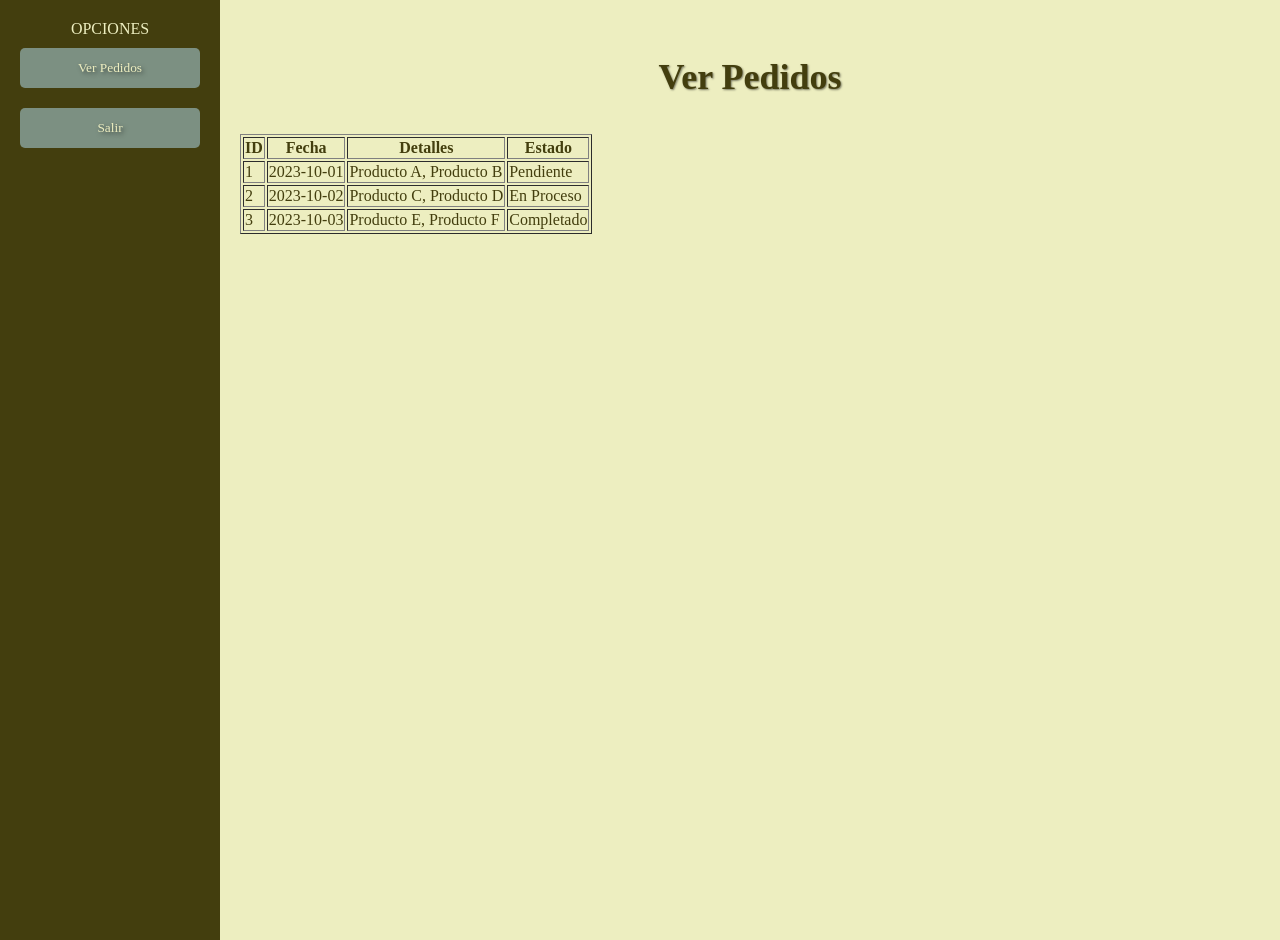
==== paneles/cocina/m.verPedidos.html @ bf5cd679 "Add files via upload" ====
<!DOCTYPE html>
<html lang="es">

<head>
    <meta charset="UTF-8">
    <meta name="viewport" content="width=device-width, initial-scale=1.0">
    <link rel="stylesheet" href="../../css/estilos.globales.css">
    <link rel="stylesheet" href="../../css/estilo.paneles.css">
    <link rel="stylesheet" href="../../css/estilos.cocina.css">
    <title>Panel de la Cocina</title>
</head>

<body>

    <button class="Menu-Opciones" onclick="toggleMenu()">
        ☰
    </button>
    <div class="plateral">
        <div class="Popciones">
            <label for="opciones">OPCIONES</label>
            <button class="btnG" onclick="irPanel('ver-pedidos')">Ver Pedidos</button>
            <button class="btnG" onclick="irPanel('salir')">Salir</button>
        </div>
    </div>
    <div class="contenido">

        <h3>Ver Pedidos</h3>
        <div class="tabla-empleados">
            <table border="1">
                <thead>
                    <tr>
                        <th>ID</th>
                        <th>Fecha</th>
                        <th>Detalles</th>
                        <th>Estado</th>
                    </tr>

                </thead>
                <tbody>
                    <tr>
                        <td>1</td>
                        <td>2023-10-01</td>
                        <td>Producto A, Producto B</td>
                        <td>Pendiente</td>
                    </tr>

                    <tr>
                        <td>2</td>
                        <td>2023-10-02</td>
                        <td>Producto C, Producto D</td>
                        <td>En Proceso</td>
                    </tr>

                    <tr>
                        <td>3</td>
                        <td>2023-10-03</td>
                        <td>Producto E, Producto F</td>
                        <td>Completado</td>
                    </tr>
                </tbody>
            </table>
        </div>
    </div>
    <script src="../../js/Global.js"></script>
</body>

</html>
---- css/estilos.globales.css ----
/* root Variables de color para el diseño global */
:root {
    --Cfondo: #EDEEC0;
    --cu1: #433E0E;
    --co2: #A7A284;
    --btn: #7C9082;
    --co3: #D0C88E;
}
/*Body Global o Base*/
body {
    background-color: var(--Cfondo);
    margin: 0;
    height: 100vh;
    display: flex;
    font-family: 'Times New Roman', Times, serif;
}

.btnG {
    background-color: var(--btn);
    color: var(--Cfondo);
    border: none;
    border-radius: 5px;
    cursor: pointer;
    align-self: center;
    margin: 5px 5px;
    text-shadow: 2px 2px 4px rgba(0, 0, 0, 0.5);
    transition: transform 0.2s;
    font-family: 'Times New Roman', Times, serif;
}

.btnG:hover {
    background-color: #6B7A6B;
    transform: scale(1.05);
}

.Ctexto {
    width: 100%;
    height: 25px;
    font-size: 18px;
    border-radius: 5px;
    margin: 15px 0px;
    font-family: 'Times New Roman', Times, serif;
}


.Orden {
    display: flex;
    flex-direction: row;
    margin-top: 20px;
}

.Op-Menu {
    margin-left: 5px;
    border: 1px solid black;
    border-radius: 5px;
    padding: 20px;
    width: 200px;
    background-color: var(--co3);
    display: flex;
    flex-direction: column;
}
.N-OP_M {
    font-size: 16px;
    font-family: 'Times New Roman', Times, serif;
    font-weight: bold;
}

.Op-Menu img {
    width: 140px;
    height: 150px;
    object-fit: cover;
    margin: 10px 0;
}
---- css/estilo.paneles.css ----
/*no se pone display flex ya que en globals.css se define el display flex para el body */
body {
    flex-direction: row;
}
/*estilos persoanlizado del botón de opciones */
.btnG {
    width: 180px;
    margin: 10px 0px;
    height: 40px;
}
/*Contenido principal*/
.contenido {
    width: 100%;
    background-color: transparent;
    color: var(--cu1);
    padding: 20px;
}

.contenido h3 {
    font-size: 36px;
    font-family: 'Times New Roman', Times, serif;
    text-align: center;
    text-shadow: 1px 1px 2px rgba(0, 0, 0, 0.5);
}

.contenido h4 {
    font-size: 24px;
    font-family: 'Times New Roman', Times, serif;
    margin: 20px 0px 20px 0px;
}
/*Boton para el @media*/
.Menu-Opciones {
    display: none;
}
/*Panel lateral*/
.plateral {
    display: flex;
    flex-direction: column;
    min-height: 100vh;
    width: 200px;
    background-color: var(--cu1);
    color: var(--Cfondo);
    padding: 20px;
}
/* Grupo de opciones */
.Popciones {
    display: flex;
    flex-direction: column;
    align-items: center;
}


@media screen and (max-width: 768px) {
    .Menu-Opciones {
        display: flex;
        width: 30px;
        background-color: var(--cu1);
        color: var(--Cfondo);
    }

    .plateral {
        width: 30px;
    }

    .contenido h3,
    .contenido h4 {
        font-size: 20px;
    }

    .Popciones {
        display: none;
    }

    .plateral.activo {
        width: 180px;
        display: flex;
    }

    .Popciones.activo {
        display: flex;
        width: 100%;
        margin: 1px 1px 1px 1px;
        border-radius: 5px;
    }

    .btnG {
        display: block;
        width: 100%;
    }
}
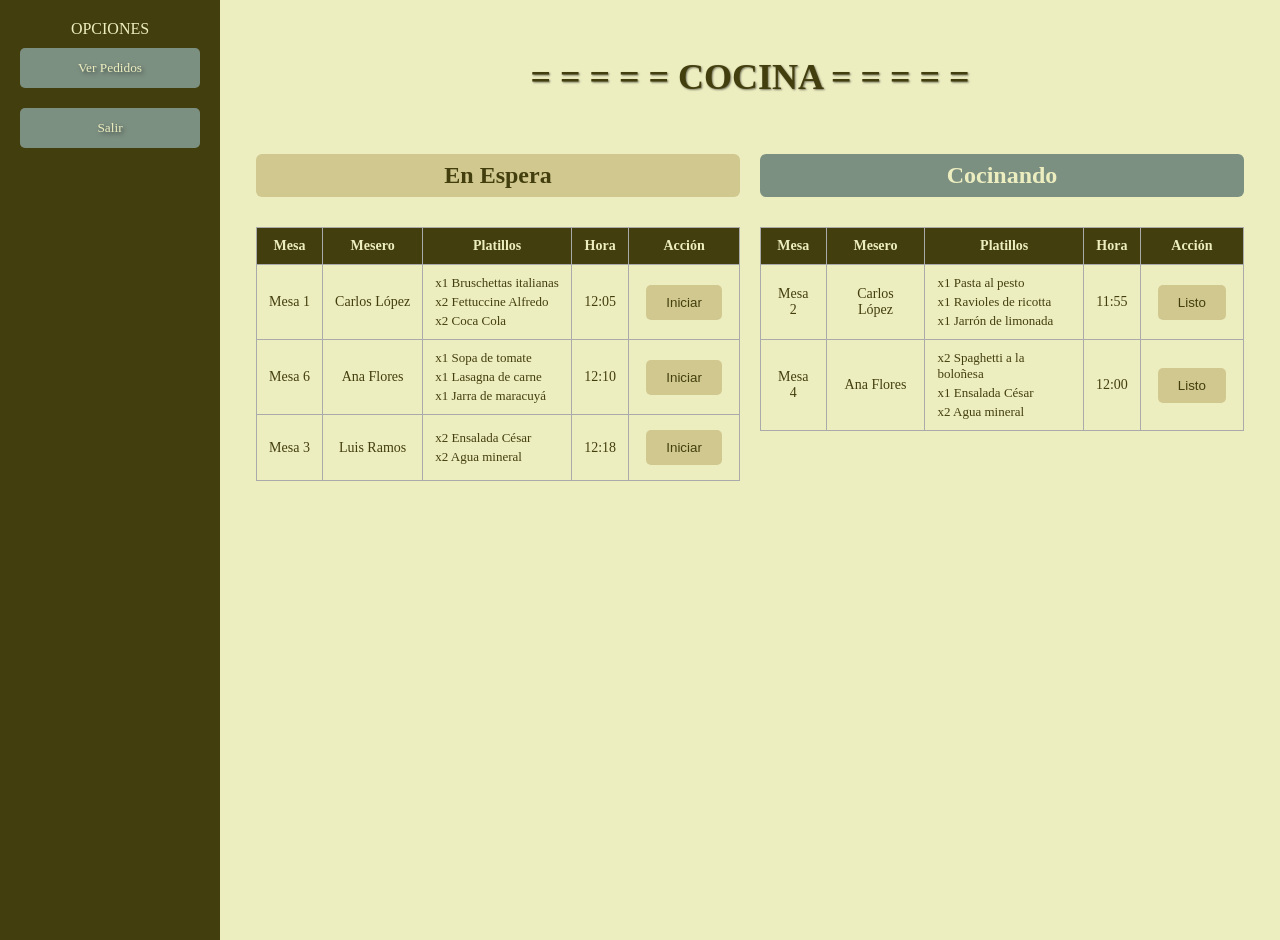
==== commit 2406b18b: "Update m.verPedidos.html" ====
--- a/paneles/cocina/m.verPedidos.html
+++ b/paneles/cocina/m.verPedidos.html
@@ -24,44 +24,114 @@
     </div>
     <div class="contenido">
 
-        <h3>Ver Pedidos</h3>
-        <div class="tabla-empleados">
-            <table border="1">
-                <thead>
-                    <tr>
-                        <th>ID</th>
-                        <th>Fecha</th>
-                        <th>Detalles</th>
-                        <th>Estado</th>
-                    </tr>
+        <h3>= = = = = COCINA = = = = =</h3>
 
-                </thead>
-                <tbody>
-                    <tr>
-                        <td>1</td>
-                        <td>2023-10-01</td>
-                        <td>Producto A, Producto B</td>
-                        <td>Pendiente</td>
-                    </tr>
+        <div class="cd-cocina">
 
-                    <tr>
-                        <td>2</td>
-                        <td>2023-10-02</td>
-                        <td>Producto C, Producto D</td>
-                        <td>En Proceso</td>
-                    </tr>
+            <!-- TABLA 1: En espera -->
+            <div class="cd-seccion">
+                <h4 class="titulo espera"> En Espera</h4>
+                <table border="1">
+                    <thead>
+                        <tr>
+                            <th>Mesa</th>
+                            <th>Mesero</th>
+                            <th>Platillos</th>
+                            <th>Hora</th>
+                            <th>Acción</th>
+                        </tr>
+                    </thead>
+                    <tbody>
+                        <tr>
+                            <td>Mesa 1</td>
+                            <td>Carlos López</td>
+                            <td>
+                                <ul class="lista">
+                                    <li>x1 Bruschettas italianas</li>
+                                    <li>x2 Fettuccine Alfredo</li>
+                                    <li>x2 Coca Cola</li>
+                                </ul>
+                            </td>
+                            <td>12:05</td>
+                            <td><button class="btnM">Iniciar</button></td>
+                        </tr>
+                        <tr>
+                            <td>Mesa 6</td>
+                            <td>Ana Flores</td>
+                            <td>
+                                <ul class="lista">
+                                    <li>x1 Sopa de tomate</li>
+                                    <li>x1 Lasagna de carne</li>
+                                    <li>x1 Jarra de maracuyá</li>
+                                </ul>
+                            </td>
+                            <td>12:10</td>
+                            <td><button class="btnM">Iniciar</button></td>
+                        </tr>
+                        <tr>
+                            <td>Mesa 3</td>
+                            <td>Luis Ramos</td>
+                            <td>
+                                <ul class="lista">
+                                    <li>x2 Ensalada César</li>
+                                    <li>x2 Agua mineral</li>
+                                </ul>
+                            </td>
+                            <td>12:18</td>
+                            <td><button class="btnM">Iniciar</button></td>
+                        </tr>
+                    </tbody>
+                </table>
+            </div>
 
-                    <tr>
-                        <td>3</td>
-                        <td>2023-10-03</td>
-                        <td>Producto E, Producto F</td>
-                        <td>Completado</td>
-                    </tr>
-                </tbody>
-            </table>
+            <!-- TABLA 2: Cocinando -->
+            <div class="cd-seccion">
+                <h4 class="titulo cocinando"> Cocinando</h4>
+                <table border="1">
+                    <thead>
+                        <tr>
+                            <th>Mesa</th>
+                            <th>Mesero</th>
+                            <th>Platillos</th>
+                            <th>Hora</th>
+                            <th>Acción</th>
+                        </tr>
+                    </thead>
+                    <tbody>
+                        <tr>
+                            <td>Mesa 2</td>
+                            <td>Carlos López</td>
+                            <td>
+                                <ul class="lista">
+                                    <li>x1 Pasta al pesto</li>
+                                    <li>x1 Ravioles de ricotta</li>
+                                    <li>x1 Jarrón de limonada</li>
+                                </ul>
+                            </td>
+                            <td>11:55</td>
+                            <td><button class="btnM">Listo</button></td>
+                        </tr>
+                        <tr>
+                            <td>Mesa 4</td>
+                            <td>Ana Flores</td>
+                            <td>
+                                <ul class="lista">
+                                    <li>x2 Spaghetti a la boloñesa</li>
+                                    <li>x1 Ensalada César</li>
+                                    <li>x2 Agua mineral</li>
+                                </ul>
+                            </td>
+                            <td>12:00</td>
+                            <td><button class="btnM">Listo</button></td>
+                        </tr>
+                    </tbody>
+                </table>
+            </div>
+
         </div>
+    </div>
     </div>
     <script src="../../js/Global.js"></script>
 </body>
 
-</html>+</html>
--- a/css/estilos.cocina.css
+++ b/css/estilos.cocina.css
@@ -0,0 +1,120 @@
+
+.cd-cocina {
+    display: flex;
+    flex-direction: row;
+    gap: 20px;
+    padding: 0 16px 16px 16px;
+    box-sizing: border-box;
+    width: 100%;
+    align-items: flex-start;
+}
+
+.cd-seccion {
+    flex: 1;
+    display: flex;
+    flex-direction: column; ;
+    gap: 10px;
+}
+
+/* Títulos de cada tabla */
+.titulo {
+    font-size: 18px;
+    font-family: 'Times New Roman', Times, serif;
+    text-align: center;
+    padding: 8px;
+    border-radius: 6px;
+    margin: 0 0 8px 0;
+}
+
+.titulo.espera {
+    background-color: var(--co3);
+    color: var(--cu1);
+}
+
+.titulo.cocinando {
+    background-color: var(--btn);
+    color: var(--Cfondo);
+}
+
+/* Tabla */
+table {
+    width: 100%;
+    border-collapse: collapse;
+    text-align: center;
+    font-family: 'Times New Roman', Times, serif;
+}
+
+table thead {
+    background-color: var(--co3);
+    font-size: 15px;
+    height: 35px;
+}
+
+table thead tr {
+    background-color: var(--cu1);
+    color: var(--Cfondo);
+}
+
+table tbody tr:hover {
+    background-color: var(--co2);
+    cursor: default;
+}
+
+table th,
+table td {
+    padding: 10px 12px;
+    border: 1px solid #aaa;
+    font-size: 14px;
+    vertical-align: middle;
+}
+
+
+.lista {
+    list-style: none;
+    margin: 0;
+    padding: 0;
+    text-align: left;
+    font-size: 13px;
+    display: flex;
+    flex-direction: column;
+    gap: 3px;
+}
+
+/* Botones de acción */
+.btnM {
+    background-color: var(--co3);
+    color: var(--cu1);
+    border: none;
+    padding: 10px 20px;
+    margin: 5px;
+    border-radius: 5px;
+    cursor: pointer;
+}
+.btnM:hover {
+    color: var(--Cfondo);
+    background-color: var(--cu1);
+}
+
+
+/* ── Media query ── */
+@media screen and (max-width: 768px) {
+    .cd-cocina {
+        flex-direction: column;
+        padding: 0 10px 16px 10px;
+    }
+
+    .cd-seccion {
+        width: 100%;
+    }
+
+    table th,
+    table td {
+        padding: 8px 6px;
+        font-size: 12px;
+    }
+
+    .btnM {
+        padding: 5px 10px;
+        font-size: 12px;
+    }
+}
